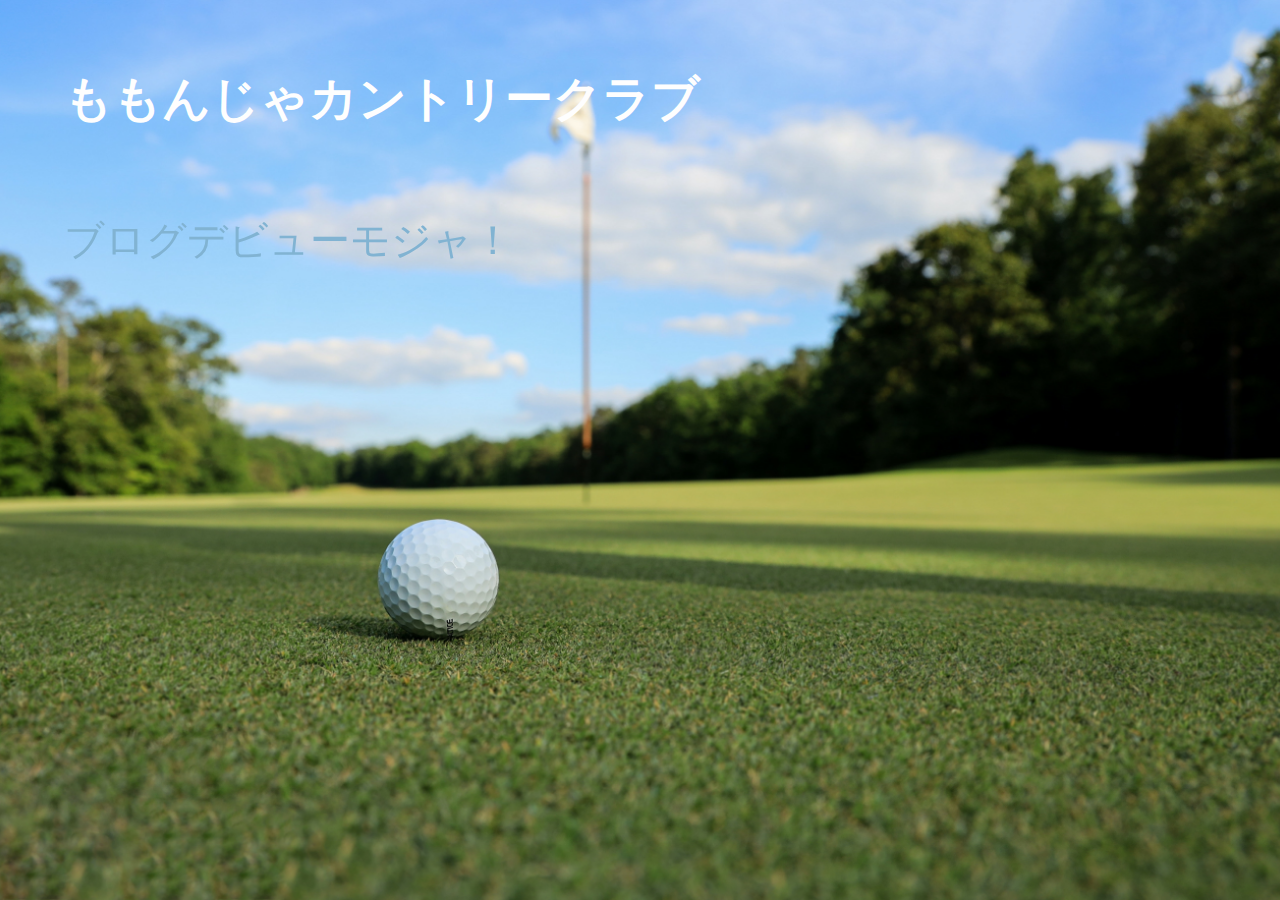
==== index.html @ 30a42e1b "fix bg" ====
<!DOCTYPE html>
<html>
<head>
  <meta charset="utf-8">
  <meta name="viewport" content="width=device-width, initial-scale=1.0">
  <title>ももんじゃカントリークラブ</title>
  <link rel="stylesheet" type="text/css" href="stylesheet.css">
</head>
<body>
    
  <header>

  </header>

  <h1>ももんじゃカントリークラブ</h1>

  <!--
<div class="wrapper">
  <a class="first after" href="#">Left to Right</a>
</div>
<div class="wrapper">
  <a class="second after" href="#">Right to Left</a>
</div>
-->

<div class="wrapper">
    <a class="third after" href="#">
      ブログデビューモジャ！
    </a>
</div>

<!--
<div class="wrapper">
  <a class="fourth before after" href="#">Top & Bottom // Left to Right</a>
</div>
<div class="wrapper">
  <a class="fifth before after" href="#">Top & Bottom // Right to Left</a>
</div>
<div class="wrapper">
  <a class="sixth before after" href="#">Top & Bottom // Start Centered</a>
</div>
<div class="wrapper">
  <a class="seventh before after" href="#">Top & Bottom // Opposite Start</a>
</div>
<div class="wrapper">
  <a class="eigth before after" href="#">Top & Bottom // Opposite Start Reversed</a>
</div>
<div class="wrapper">
  <span class="square individual">
    <a class="ninth before after" href="#">Cool Square</a>
  </span>
</div>
<div class="wrapper">
  <span class="square">
    <a class="tenth before after" href="#">Cool Square Simultaneous</a>
  </span>
</div>
-->
  <footer>

  </footer>
</body>
</html>
---- stylesheet.css ----
@import url(https://fonts.googleapis.com/css?family=Open+Sans);

body{
  font-family:'Open Sans', sans-serif;
  /*background:#151837;*/
  width:90%;
  margin:0 auto;
  padding:2em 0 6em;
  background-image: url("./img/golf_bg.jpg");
  /*height: 30vw;*/
  /*width: 100%;*/
  display: flex;
  flex-direction: column;
  /*align-items: center;*/
  justify-content: center;
  background-position: center;
  background-repeat: no-repeat; /* 画像をリピートしたくないとき */
  background-size: cover;
  background-attachment: fixed; /* 下にスクロールしていっても、背景は動かずそのまま */
}
h1:before{
  content: "";
}
h1{
  font-size:3em;
  color:#fefefe;
  text-transform:lowercase;
}
.wrapper{
  margin:3em 0;
}
a,a:visited,a:hover,a:active{
  -webkit-backface-visibility:hidden;
          backface-visibility:hidden;
  position:relative;
  transition:0.5s color ease;
  text-decoration:none;
  color:#81b3d2;
  font-size:2.5em;
}
a:hover{
  color:#d73444;
}
a.before:before,a.after:after{
  content: "";
  transition:0.5s all ease;
  -webkit-backface-visibility:hidden;
          backface-visibility:hidden;
  position:absolute;
}
a.before:before{
  top:-0.25em;
}
a.after:after{
  bottom:-0.25em;
}
a.before:before,a.after:after{
  height:5px;
  height:0.35rem;
  width:0;
  background:#d73444;
}
a.first:after{
  left:0;
}
a.second:after{
  right:0;
}
a.third:after,a.sixth:before,a.sixth:after{
  left:50%;
  -webkit-transform:translateX(-50%);
          transform:translateX(-50%);
}
a.fourth:before,a.fourth:after{
  left:0;
}
a.fifth:before,a.fifth:after{
  right:0;
}
a.seventh:before{
  right:0;
}
a.seventh:after{
  left:0;
}
a.eigth:before{
  left:0;
}
a.eigth:after{
  right:0;
}
a.before:hover:before,a.after:hover:after{
  width:100%;
}
.square{
  box-sizing:border-box;
  margin-left:-0.4em;
  position:relative;
  font-size:2.5em;
  overflow:hidden;
}
.square a{
  position:static;
  font-size:100%;
  padding:0.2em 0.4em;
}
.square:before,.square:after{
  content: "";
  box-sizing:border-box;
  transition:0.25s all ease;
  -webkit-backface-visibility:hidden;
          backface-visibility:hidden;
  position:absolute;
  width:5px;
  width:0.35rem;
  height:0;
  background:#d73444;
}
.square:before{
  left:0;
  bottom:-0.2em;
}
.square.individual:before{
  transition-delay:0.6s;
}
.square:after{
  right:0;
  top:-0.2em;
}
.square.individual:after{
  transition-delay:0.2s;
}
.square a:before{
  left:0;
  transition:0.25s all ease;
}
.square a:after{
  right:0;
  transition:0.25s all ease;
}
.square.individual a:after{
  transition:0.25s all ease 0.4s;
}
.square:hover:before,.square:hover:after{
  height:calc(100% + 0.4em);
}
.square:hover a:before,.square:hover a:after{
  width:100%;
}
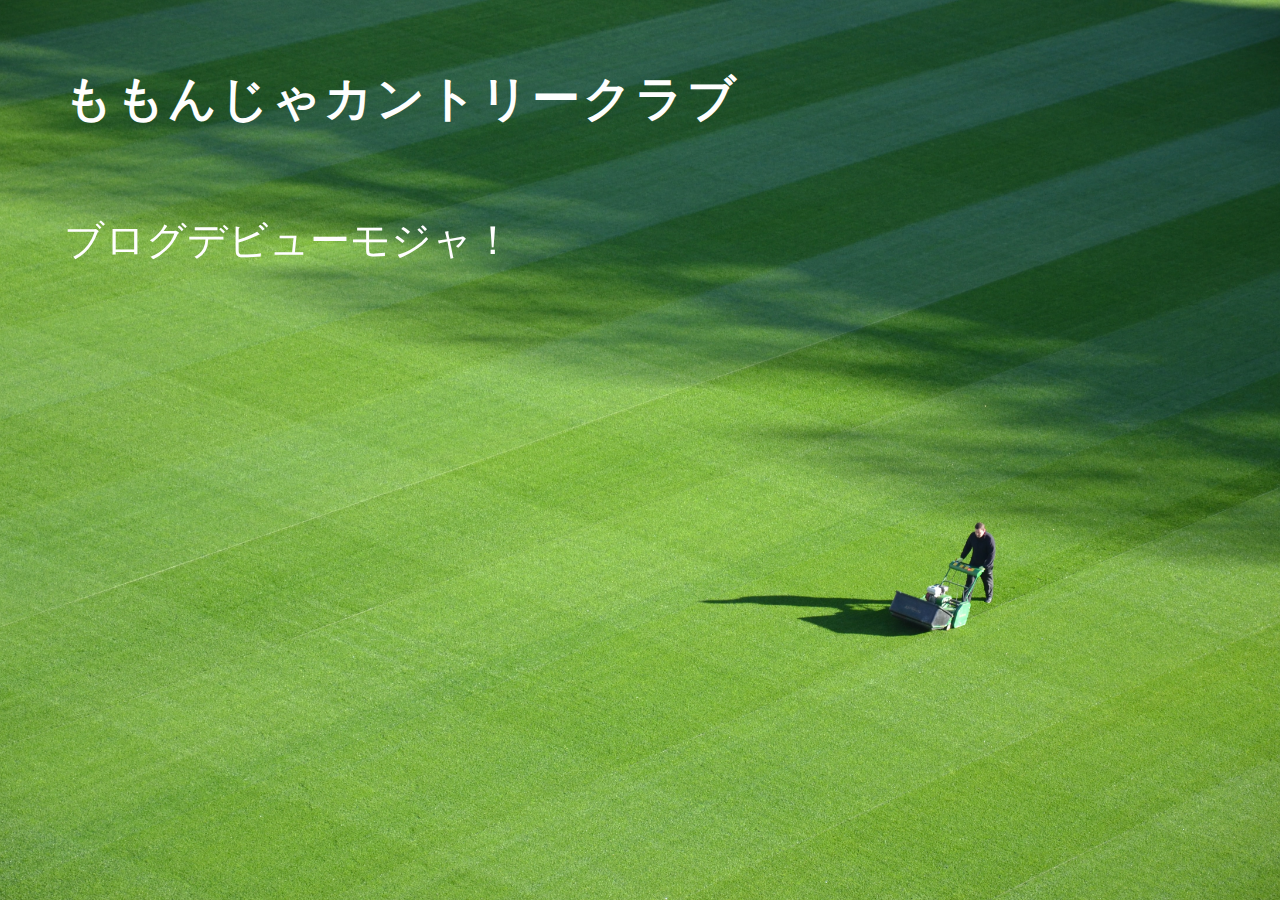
==== commit c72760a9: "fix design" ====
--- a/index.html
+++ b/index.html
@@ -7,12 +7,17 @@
   <link rel="stylesheet" type="text/css" href="stylesheet.css">
 </head>
 <body>
-    
+
   <header>
 
   </header>
 
-  <h1>ももんじゃカントリークラブ</h1>
+  <h1>
+      <span style="letter-spacing: 3px;">
+        ももんじゃカントリークラブ
+    </span>
+    </h1>
+
 
   <!--
 <div class="wrapper">
--- a/stylesheet.css
+++ b/stylesheet.css
@@ -6,7 +6,7 @@
   width:90%;
   margin:0 auto;
   padding:2em 0 6em;
-  background-image: url("./img/golf_bg.jpg");
+  background-image: url("./img/golf_bg2.jpg");
   /*height: 30vw;*/
   /*width: 100%;*/
   display: flex;
@@ -15,7 +15,7 @@
   justify-content: center;
   background-position: center;
   background-repeat: no-repeat; /* 画像をリピートしたくないとき */
-  background-size: cover;
+  background-size: cover; /* 自動的に画像のサイズを調整 要素が確実に覆われるけど、画像の全体表示とは限らない */
   background-attachment: fixed; /* 下にスクロールしていっても、背景は動かずそのまま */
 }
 h1:before{
@@ -35,7 +35,7 @@
   position:relative;
   transition:0.5s color ease;
   text-decoration:none;
-  color:#81b3d2;
+  color:#fefefe;
   font-size:2.5em;
 }
 a:hover{
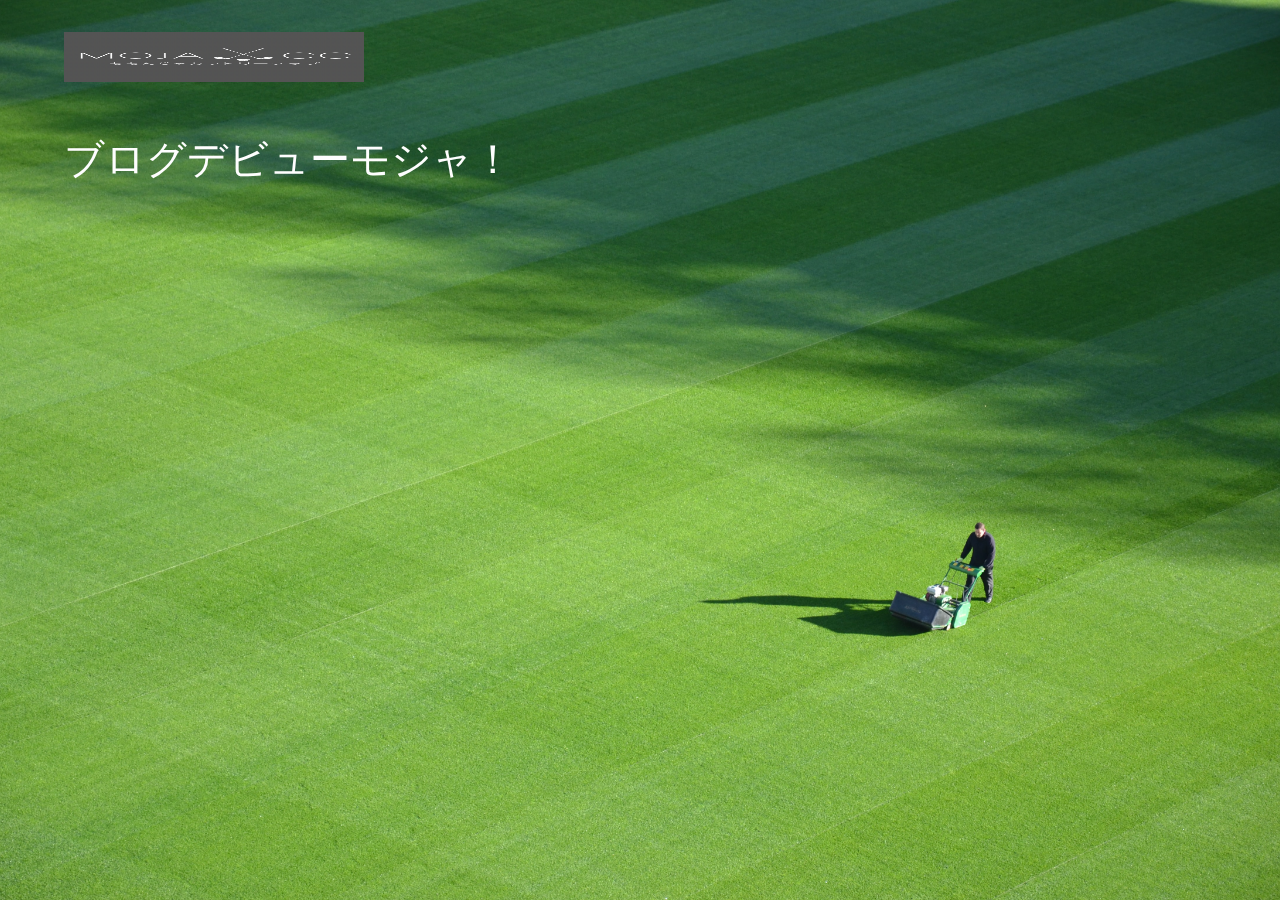
==== commit fb817647: "fix html" ====
--- a/index.html
+++ b/index.html
@@ -3,7 +3,7 @@
 <head>
   <meta charset="utf-8">
   <meta name="viewport" content="width=device-width, initial-scale=1.0">
-  <title>ももんじゃカントリークラブ</title>
+  <!-- <title>ももんじゃカントリークラブ</title> -->
   <link rel="stylesheet" type="text/css" href="stylesheet.css">
 </head>
 <body>
@@ -12,19 +12,22 @@
 
   </header>
 
-  <h1>
-      <span style="letter-spacing: 3px;">
-        ももんじゃカントリークラブ
-    </span>
-    </h1>
+<!--
+<h1>
+<span style="letter-spacing: 3px;">
+ももんじゃカントリークラブ
+</span>
+</h1>
+-->
 
+<img src="img/logo.png" width="300" height="50">
 
-  <!--
+<!--
 <div class="wrapper">
-  <a class="first after" href="#">Left to Right</a>
+<a class="first after" href="#">Left to Right</a>
 </div>
 <div class="wrapper">
-  <a class="second after" href="#">Right to Left</a>
+<a class="second after" href="#">Right to Left</a>
 </div>
 -->
 
@@ -65,4 +68,74 @@
 
   </footer>
 </body>
-</html>+</html>
+
+
+<!--
+<!DOCTYPE html>
+<html lang="ja">
+  <head>
+    <meta charset="utf-8"> 
+    <title>ドットインストール</title>
+    <meta name ="description" content="プログラミング学習サービスのドットインストールです">
+    metaタグでdescriptionと言う名前をつけてcontentで説明をかく 検索エンジンが利用することあり
+    <link rel ="icon" href="favicon.ico">ファビコンとは上に出てくるアイコンのこと
+  </head>
+
+  <body>
+    <img src="img/logo.png" width="300" height="50" alt="ドットインストールのロゴです">
+    altとは画像が表示されなかった場合に表示されるテキスト、目が不自由な人が使っている音声読み上げブラウザで読み上げられるテキスト
+    <h1>ドットインストール</h1>
+    <p>プログラミング学習サイトです</p>
+    
+    <h2>このサービスについて</h2>
+    <p>こんにちは。こんにちは。こんにちは。こんにちは。こんにちは。こんにちは。こんにちは。こんにちは。こんにちは。<strong>すごいサービスです！</strong></p>   
+
+  <brockquote cite="https://dotinstall.com">
+    <p>HTMLはこれから学ぶべきスキルです！</p>
+  </brockquote>
+brockquoteとは引用を表す、citeをつけることで出典先も表せる
+本当は字下げされるはずなのに字下げされないなんで？
+
+
+    <hr>
+hrとはここで話題ががわったよと言うことを表す
+    <p>ここで一句</p>
+    <p>
+      いますぐに<br>
+      はじめてみよう<br>
+      HTML
+    </p>
+
+    <p>&lt;br&gt;タグは次のように使います。</p>
+
+    <pre>
+      <code>
+      &lt;p&gt;
+        いますぐに、&lt;br&gt;
+        はじめてみよう、&lt;br&gt;
+        HTML
+      &lt;/p&gt;
+    </code>
+    </pre>
+
+    <h2>主な特徴</h2>        
+    <p>こんにちは。こんにちは。こんにちは。こんにちは。こんにちは。こんにちは。こんにちは。こんにちは。こんにちは。</p>   
+
+    <h2>使い方</h2>         
+    <p>こんにちは。こんにちは。こんにちは。こんにちは。こんにちは。こんにちは。こんにちは。こんにちは。こんにちは。</p>   
+
+    <h2>よく聞かれる質問</h2>                                            
+    <p>こんにちは。こんにちは。こんにちは。こんにちは。こんにちは。こんにちは。こんにちは。こんにちは。こんにちは。</p>   
+
+    
+  </body>
+  
+  </html>
+
+メモ  Command + /をおす
+オプション +矢印で移動できるよ
+複製の仕方 上矢印のやつ（Shift） + オプション（Alt） + 上下矢印
+
+
+-->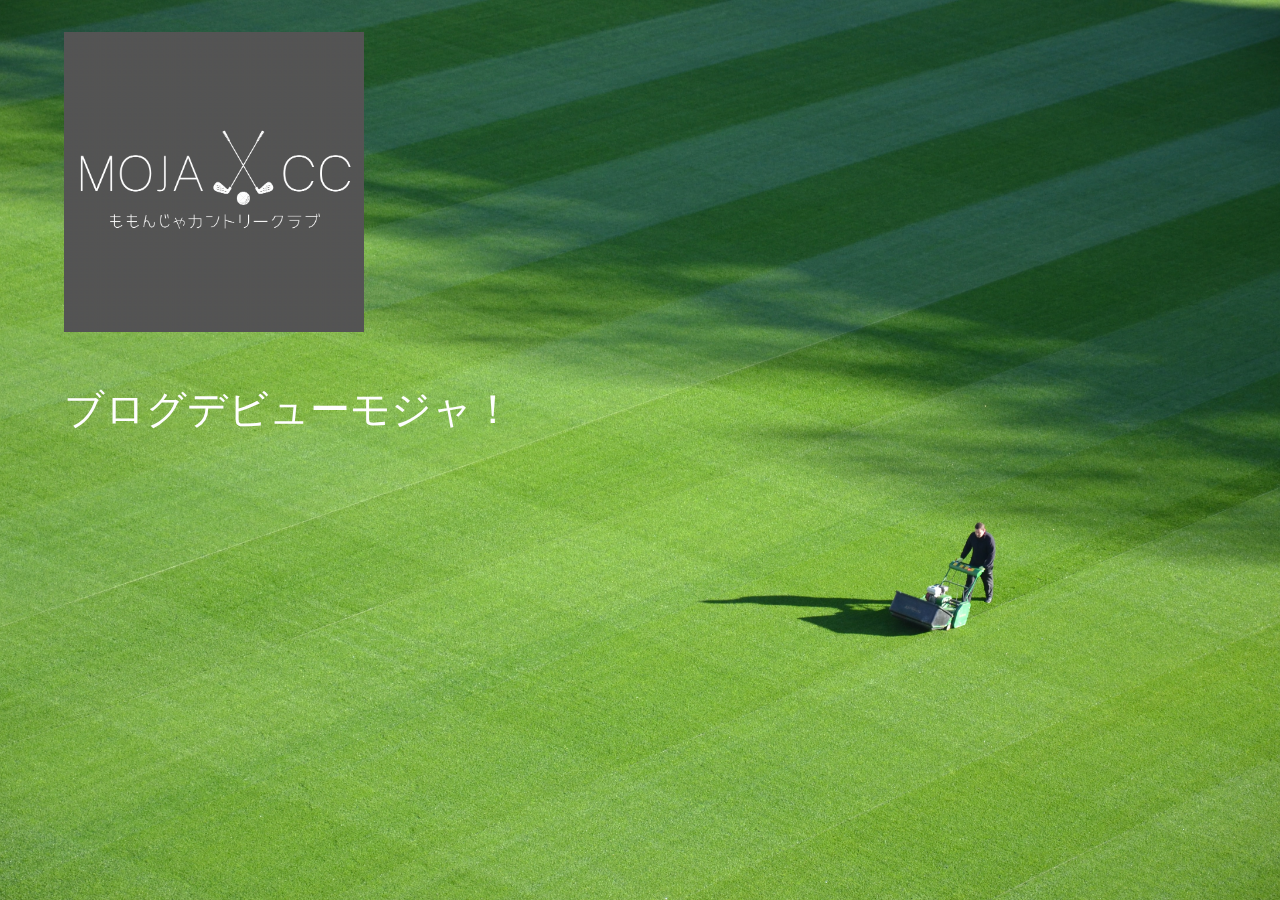
==== commit 3898b389: "fix" ====
--- a/index.html
+++ b/index.html
@@ -20,7 +20,7 @@
 </h1>
 -->
 
-<img src="img/logo.png" width="300" height="50">
+<img src="img/logo.png" width="300" height="300">
 
 <!--
 <div class="wrapper">
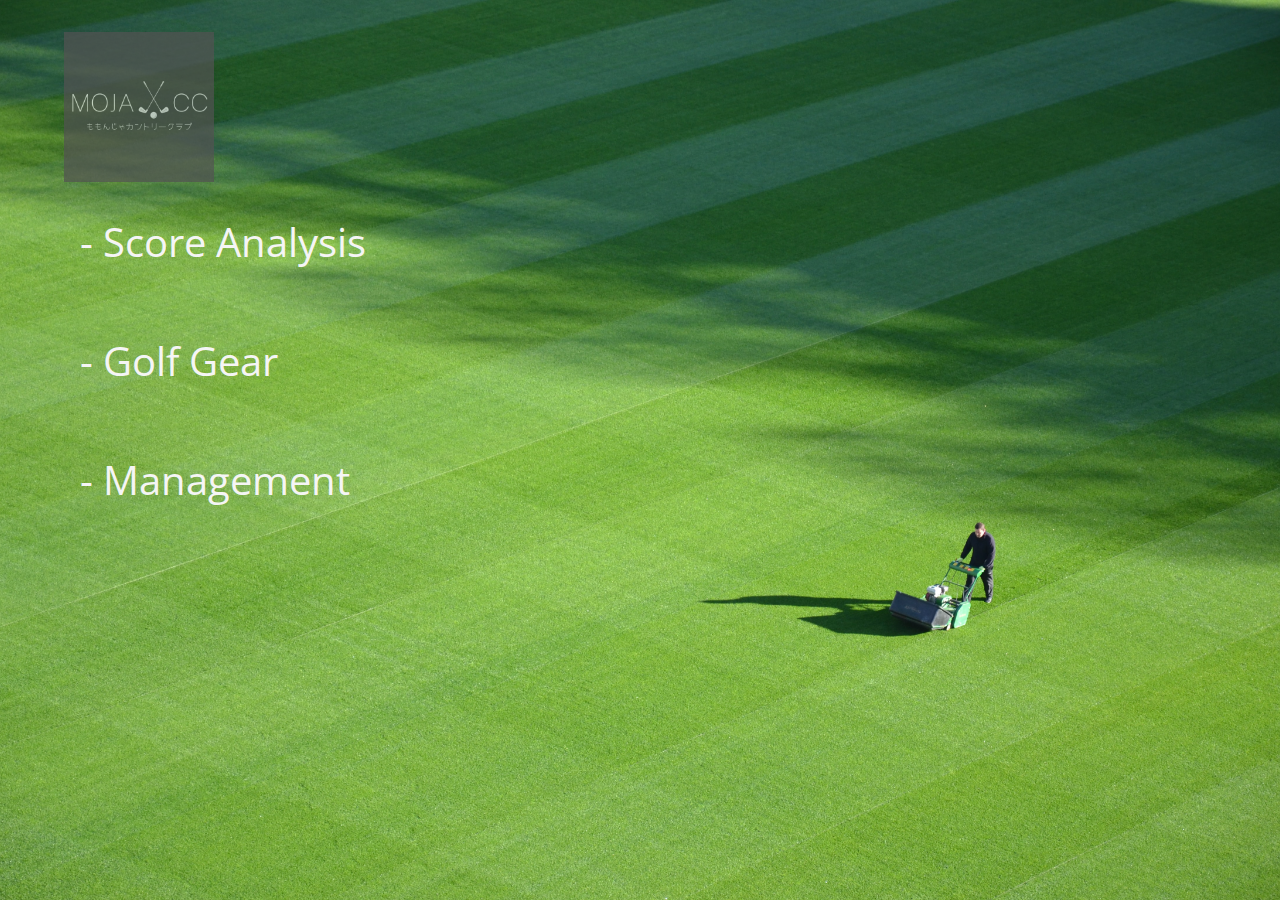
==== commit 6b1d2c0f: "fix" ====
--- a/index.html
+++ b/index.html
@@ -20,7 +20,7 @@
 </h1>
 -->
 
-<img src="img/logo.png" width="300" height="300">
+<img src="img/logo.png" width="150" height="150" style="opacity: 0.7;">
 
 <!--
 <div class="wrapper">
@@ -31,11 +31,65 @@
 </div>
 -->
 
-<div class="wrapper">
-    <a class="third after" href="#">
-      ブログデビューモジャ！
-    </a>
-</div>
+<!--
+
+
+<div class="wrapper">
+<a class="third after" href="#">
+ブログデビューモジャ！
+</a>
+</div>
+
+<div class="wrapper">
+<span class="square individual">
+<a class="ninth before after" href="#">
+    Cool Square
+</a>
+</span>
+</div>
+-->
+
+<!--
+<div class="wrapper">
+<span class="square">
+<ul>
+<li><a class="tenth before after" href="#">Cool Square Simultaneous</a></li>
+<li><a class="tenth before after" href="#">Cool Square Simultaneous</a></li>
+<li><a class="tenth before after" href="#">Cool Square Simultaneous</a></li>
+</ul>
+</span>
+</div>
+-->
+
+<!-- <a>Menu</a> -->
+
+
+<div class="wrapper">
+    <span class="square">
+        <a class="tenth before after" href="#">
+            - Score Analysis
+        </a>
+    </span>
+</div>
+
+<div class="wrapper">
+    <span class="square">
+        <a class="tenth before after" href="#">
+            - Golf Gear
+        </a>
+    </span>
+</div>
+
+<div class="wrapper">
+    <span class="square">
+        <a class="tenth before after" href="#">
+            - Management
+        </a>
+    </span>
+</div>
+
+
+
 
 <!--
 <div class="wrapper">
@@ -138,4 +192,29 @@
 複製の仕方 上矢印のやつ（Shift） + オプション（Alt） + 上下矢印
 
 
+-->
+
+
+
+
+
+<!-- 半透明
+
+<img src="./pekomark.png" style="opacity: 1.0;">
+<img src="./pekomark.png" style="opacity: 0.5;">
+<img src="./pekomark.png" style="opacity: 0.1;">
+
+<span style="opacity: 0.9;">わ</span>
+<span style="opacity: 0.8;">あ</span>
+<span style="opacity: 0.7;">あ</span>
+<span style="opacity: 0.6;">あ</span>
+<span style="opacity: 0.5;">あ</span>
+<span style="opacity: 0.4;">あ</span>
+<span style="opacity: 0.3;">あ</span>
+<span style="opacity: 0.2;">あ</span>
+
+<div style="opacity: 0.2;"><img src="./pekomark.png"><br>透明度0.2</div>
+<div style="opacity: 0.5;"><img src="./pekomark.png"><br>透明度0.5</div>
+<div style="opacity: 0.8;"><img src="./pekomark.png"><br>透明度0.8</div>
+
 -->--- a/stylesheet.css
+++ b/stylesheet.css
@@ -27,7 +27,7 @@
   text-transform:lowercase;
 }
 .wrapper{
-  margin:3em 0;
+  margin:2em 0;
 }
 a,a:visited,a:hover,a:active{
   -webkit-backface-visibility:hidden;
@@ -35,11 +35,11 @@
   position:relative;
   transition:0.5s color ease;
   text-decoration:none;
-  color:#fefefe;
-  font-size:2.5em;
+  color:#f5f5f5;
+  font-size:3.5em;
 }
 a:hover{
-  color:#d73444;
+  color:#cd5c5c;
 }
 a.before:before,a.after:after{
   content: "";
@@ -56,10 +56,12 @@
 }
 a.before:before,a.after:after{
   height:5px;
-  height:0.35rem;
+  height:0.15rem; /* 線の幅 */
   width:0;
-  background:#d73444;
+  background:#cd5c5c;
 }
+
+/*
 a.first:after{
   left:0;
 }
@@ -92,9 +94,11 @@
 a.before:hover:before,a.after:hover:after{
   width:100%;
 }
+*/
+
 .square{
   box-sizing:border-box;
-  margin-left:-0.4em;
+  margin-left:0em;
   position:relative;
   font-size:2.5em;
   overflow:hidden;
@@ -112,9 +116,9 @@
           backface-visibility:hidden;
   position:absolute;
   width:5px;
-  width:0.35rem;
+  width:0.15rem; /* 線の幅 */
   height:0;
-  background:#d73444;
+  background:#cd5c5c;
 }
 .square:before{
   left:0;
@@ -141,9 +145,13 @@
 .square.individual a:after{
   transition:0.25s all ease 0.4s;
 }
+
+/* 縦にどれだけ伸びるか */
 .square:hover:before,.square:hover:after{
   height:calc(100% + 0.4em);
 }
+
+/* 横にどれだけ伸びるか */
 .square:hover a:before,.square:hover a:after{
   width:100%;
 }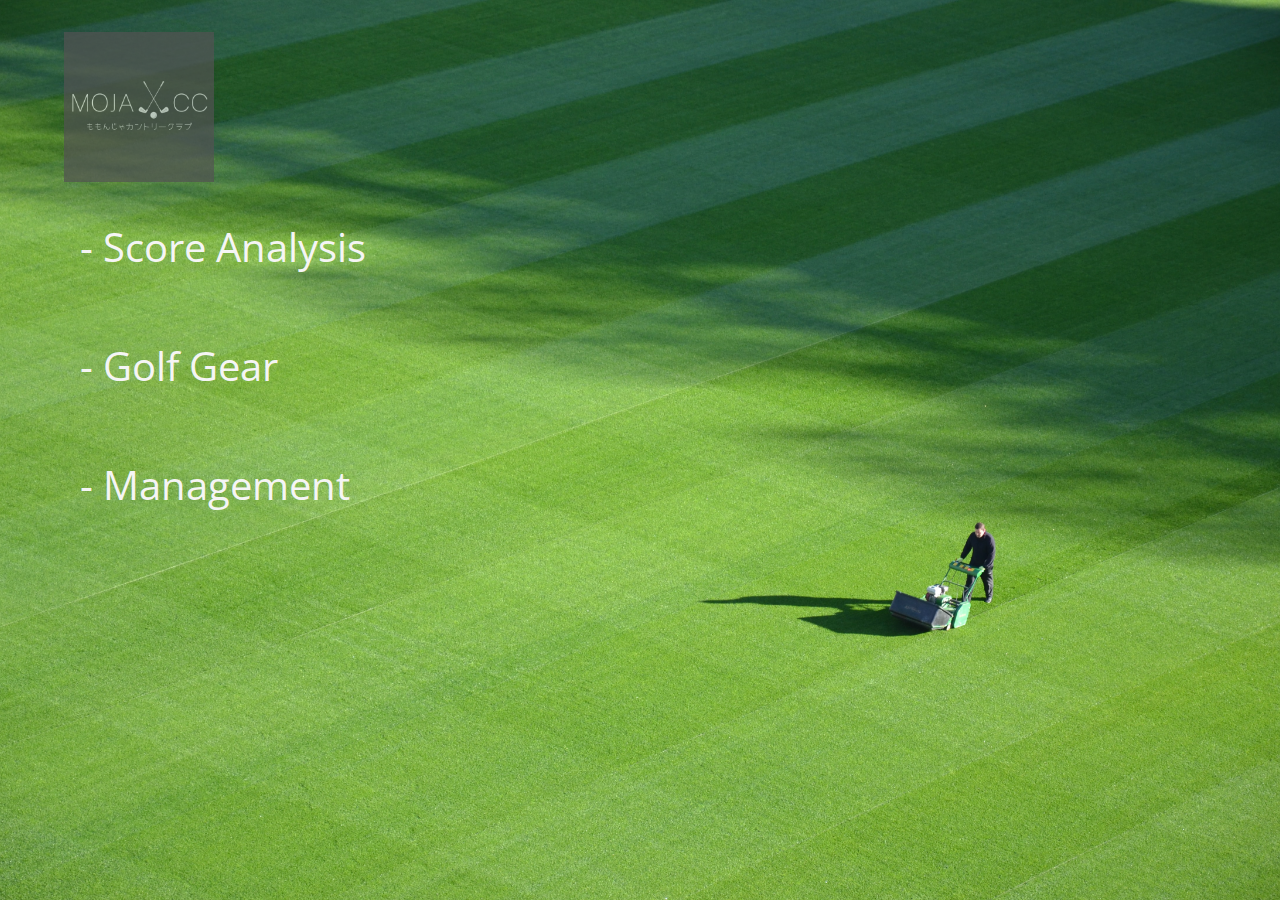
==== commit 667991a9: "add index" ====
--- a/index.html
+++ b/index.html
@@ -3,124 +3,43 @@
 <head>
   <meta charset="utf-8">
   <meta name="viewport" content="width=device-width, initial-scale=1.0">
-  <!-- <title>ももんじゃカントリークラブ</title> -->
+  <title>MOJA CC</title>
   <link rel="stylesheet" type="text/css" href="stylesheet.css">
 </head>
 <body>
 
-  <header>
-
-  </header>
-
-<!--
-<h1>
-<span style="letter-spacing: 3px;">
-ももんじゃカントリークラブ
-</span>
-</h1>
--->
-
-<img src="img/logo.png" width="150" height="150" style="opacity: 0.7;">
-
-<!--
-<div class="wrapper">
-<a class="first after" href="#">Left to Right</a>
-</div>
-<div class="wrapper">
-<a class="second after" href="#">Right to Left</a>
-</div>
--->
-
-<!--
-
-
-<div class="wrapper">
-<a class="third after" href="#">
-ブログデビューモジャ！
-</a>
-</div>
-
-<div class="wrapper">
-<span class="square individual">
-<a class="ninth before after" href="#">
-    Cool Square
-</a>
-</span>
-</div>
--->
-
-<!--
-<div class="wrapper">
-<span class="square">
-<ul>
-<li><a class="tenth before after" href="#">Cool Square Simultaneous</a></li>
-<li><a class="tenth before after" href="#">Cool Square Simultaneous</a></li>
-<li><a class="tenth before after" href="#">Cool Square Simultaneous</a></li>
-</ul>
-</span>
-</div>
--->
-
-<!-- <a>Menu</a> -->
-
-
-<div class="wrapper">
-    <span class="square">
-        <a class="tenth before after" href="#">
-            - Score Analysis
-        </a>
-    </span>
-</div>
-
-<div class="wrapper">
-    <span class="square">
-        <a class="tenth before after" href="#">
-            - Golf Gear
-        </a>
-    </span>
-</div>
-
-<div class="wrapper">
-    <span class="square">
-        <a class="tenth before after" href="#">
-            - Management
-        </a>
-    </span>
-</div>
-
-
-
-
-<!--
-<div class="wrapper">
-  <a class="fourth before after" href="#">Top & Bottom // Left to Right</a>
-</div>
-<div class="wrapper">
-  <a class="fifth before after" href="#">Top & Bottom // Right to Left</a>
-</div>
-<div class="wrapper">
-  <a class="sixth before after" href="#">Top & Bottom // Start Centered</a>
-</div>
-<div class="wrapper">
-  <a class="seventh before after" href="#">Top & Bottom // Opposite Start</a>
-</div>
-<div class="wrapper">
-  <a class="eigth before after" href="#">Top & Bottom // Opposite Start Reversed</a>
-</div>
-<div class="wrapper">
-  <span class="square individual">
-    <a class="ninth before after" href="#">Cool Square</a>
-  </span>
-</div>
-<div class="wrapper">
-  <span class="square">
-    <a class="tenth before after" href="#">Cool Square Simultaneous</a>
-  </span>
-</div>
--->
-  <footer>
-
-  </footer>
+    <header>
+        <img src="img/logo.png" width="150" height="150" style="opacity: 0.7;">
+    </header>
+
+    <div class="wrapper">
+        <span class="square">
+            <a class="tenth before after" href="#">
+                - Score Analysis
+            </a>
+        </span>
+    </div>
+
+    <div class="wrapper">
+        <span class="square">
+            <a class="tenth before after" href="#">
+                - Golf Gear
+            </a>
+        </span>
+    </div>
+
+    <div class="wrapper">
+        <span class="square">
+            <a class="tenth before after" href="#">
+                - Management
+            </a>
+        </span>
+    </div>
+
+    <footer>
+
+    </footer>
+
 </body>
 </html>
 
@@ -217,4 +136,90 @@
 <div style="opacity: 0.5;"><img src="./pekomark.png"><br>透明度0.5</div>
 <div style="opacity: 0.8;"><img src="./pekomark.png"><br>透明度0.8</div>
 
+-->
+
+
+
+
+
+<!--
+<h1>
+<span style="letter-spacing: 3px;">
+ももんじゃカントリークラブ
+</span>
+</h1>
+-->
+
+
+
+<!--
+<div class="wrapper">
+<a class="first after" href="#">Left to Right</a>
+</div>
+<div class="wrapper">
+<a class="second after" href="#">Right to Left</a>
+</div>
+-->
+
+
+
+<!--
+
+
+<div class="wrapper">
+<a class="third after" href="#">
+ブログデビューモジャ！
+</a>
+</div>
+
+<div class="wrapper">
+<span class="square individual">
+<a class="ninth before after" href="#">
+    Cool Square
+</a>
+</span>
+</div>
+-->
+
+<!--
+<div class="wrapper">
+<span class="square">
+<ul>
+<li><a class="tenth before after" href="#">Cool Square Simultaneous</a></li>
+<li><a class="tenth before after" href="#">Cool Square Simultaneous</a></li>
+<li><a class="tenth before after" href="#">Cool Square Simultaneous</a></li>
+</ul>
+</span>
+</div>
+-->
+
+<!-- <a>Menu</a> -->
+
+
+<!--
+<div class="wrapper">
+  <a class="fourth before after" href="#">Top & Bottom // Left to Right</a>
+</div>
+<div class="wrapper">
+  <a class="fifth before after" href="#">Top & Bottom // Right to Left</a>
+</div>
+<div class="wrapper">
+  <a class="sixth before after" href="#">Top & Bottom // Start Centered</a>
+</div>
+<div class="wrapper">
+  <a class="seventh before after" href="#">Top & Bottom // Opposite Start</a>
+</div>
+<div class="wrapper">
+  <a class="eigth before after" href="#">Top & Bottom // Opposite Start Reversed</a>
+</div>
+<div class="wrapper">
+  <span class="square individual">
+    <a class="ninth before after" href="#">Cool Square</a>
+  </span>
+</div>
+<div class="wrapper">
+  <span class="square">
+    <a class="tenth before after" href="#">Cool Square Simultaneous</a>
+  </span>
+</div>
 -->